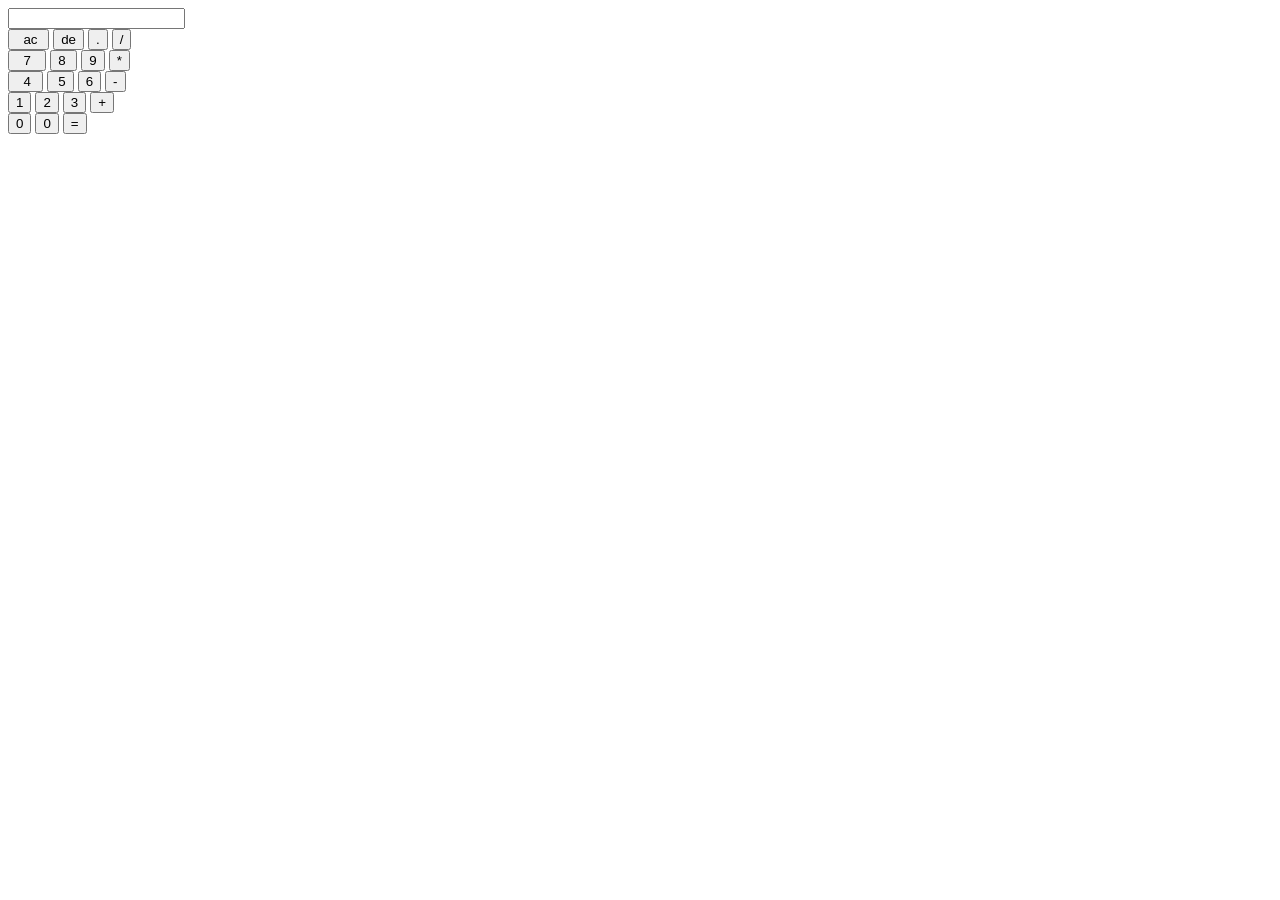
==== calculator/index.html @ e68794bb "Create index.html" ====
<!DOCTYPE html>
<html lang="en">
<head>
    <meta charset="UTF-8">
    <meta name="viewport" content="width=device-width, initial-scale=1.0">
    <title>Document</title>
    <link rel="stylesheet"  href="index.css">
</head>
<body>
    <div class="container">
        <div class="calculater">
           <form>
            <div class="display">
                <input type="text" name="display">
            </div>
            <div>
            <input type="button" value="  ac "  onclick="display.value+=''">
               <input type="button" value="de" onclick="display.value+=display.value.tostring().slice(0,-1)">
                  <input type="button" value="." onclick="display.value+='>'">
                     <input type="button"value="/" onclick="display.value+='/'">
            </div>
               <div>
            <input type="button" value="  7  " onclick="display.value+='7'">
               <input type="button" value="8 " onclick="display.value+='8'">
                  <input type="button" value="9" onclick="display.value+='9'">
                     <input type="button"value="*" onclick="display.value+='*'">
            </div>
             
               <div>
            <input type="button" value="  4 " onclick="display.value+='4'">
               <input type="button" value=" 5" onclick="display.value+='5'">
                  <input type="button" value="6" onclick="display.value+='6'">
                     <input type="button"value="-" onclick="display.value+='-'">
            </div>

            <div>
              <div>
            <input type="button" value="1" onclick="display.value+='1'">
               <input type="button" value="2" onclick="display.value+='2'">
                  <input type="button" value="3" onclick="display.value+='3'">
                     <input type="button"value="+"  onclick="display.value+='+'">
            </div>
            <div>
            <input type="button" value="0" onclick="display.value+='0'">
               <input type="button" value="0" onclick="display.value+='0'">
                  <input type="button" value="=" onclick="display.value+='='">
            </div>
        </form>
        </div>
             
            </div>
             
             









 
</body>
</html>
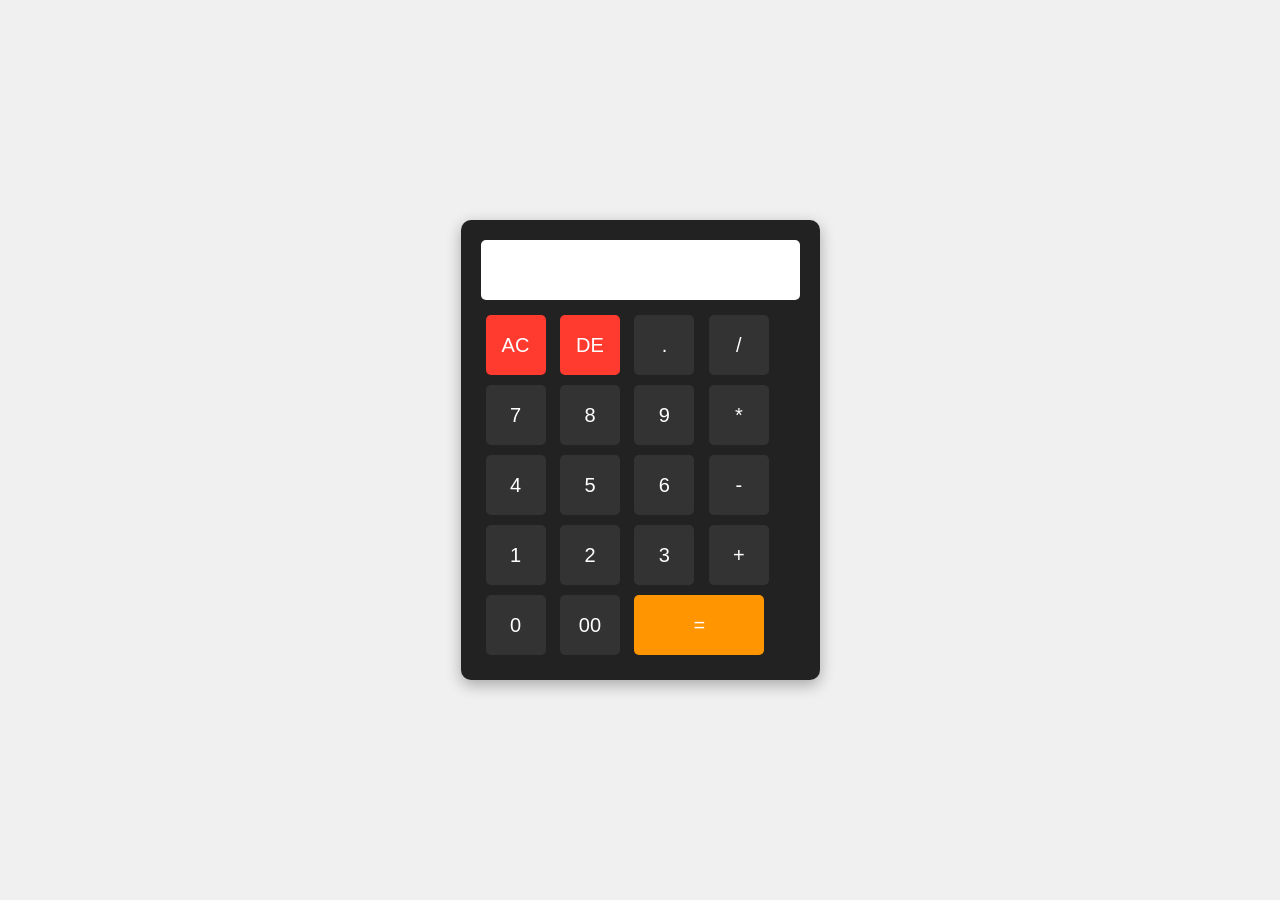
==== commit 40bbd0d3: "Update index.html" ====
--- a/calculator/index.html
+++ b/calculator/index.html
@@ -3,63 +3,110 @@
 <head>
     <meta charset="UTF-8">
     <meta name="viewport" content="width=device-width, initial-scale=1.0">
-    <title>Document</title>
-    <link rel="stylesheet"  href="index.css">
+    <title>Calculator</title>
+    <style>
+        body {
+            display: flex;
+            justify-content: center;
+            align-items: center;
+            height: 100vh;
+            background: #f0f0f0;
+            font-family: Arial, sans-serif;
+            margin: 0;
+        }
+        .calculator {
+            background: #222;
+            padding: 20px;
+            border-radius: 10px;
+            box-shadow: 0 5px 15px rgba(0,0,0,0.3);
+        }
+        .display input {
+            width: 100%;
+            height: 60px;
+            font-size: 24px;
+            text-align: right;
+            margin-bottom: 10px;
+            padding: 10px;
+            border: none;
+            border-radius: 5px;
+            box-sizing: border-box;
+            background: #fff;
+            outline: none;
+        }
+        input[type="button"] {
+            width: 60px;
+            height: 60px;
+            margin: 5px;
+            font-size: 20px;
+            border: none;
+            border-radius: 5px;
+            cursor: pointer;
+            background: #333;
+            color: white;
+            transition: 0.2s;
+        }
+        input[type="button"]:hover {
+            background: #444;
+        }
+        /* تعديل تصميم زر اليساوي ليأخذ مساحة أكبر ويظهر باللون البرتقالي */
+        input[value="="] {
+            background: #ff9500;
+            width: 130px;
+        }
+        input[value="="]:hover {
+            background: #ffaa33;
+        }
+        input[value="AC"], input[value="DE"] {
+            background: #ff3b30;
+        }
+        input[value="AC"]:hover, input[value="DE"]:hover {
+            background: #ff5c52;
+        }
+    </style>
 </head>
 <body>
     <div class="container">
-        <div class="calculater">
-           <form>
+        <div class="calculator">
+           <form name="calc">
             <div class="display">
-                <input type="text" name="display">
+                <input type="text" name="display" readonly>
             </div>
+            
             <div>
-            <input type="button" value="  ac "  onclick="display.value+=''">
-               <input type="button" value="de" onclick="display.value+=display.value.tostring().slice(0,-1)">
-                  <input type="button" value="." onclick="display.value+='>'">
-                     <input type="button"value="/" onclick="display.value+='/'">
-            </div>
-               <div>
-            <input type="button" value="  7  " onclick="display.value+='7'">
-               <input type="button" value="8 " onclick="display.value+='8'">
-                  <input type="button" value="9" onclick="display.value+='9'">
-                     <input type="button"value="*" onclick="display.value+='*'">
-            </div>
-             
-               <div>
-            <input type="button" value="  4 " onclick="display.value+='4'">
-               <input type="button" value=" 5" onclick="display.value+='5'">
-                  <input type="button" value="6" onclick="display.value+='6'">
-                     <input type="button"value="-" onclick="display.value+='-'">
+                <input type="button" value="AC" onclick="calc.display.value=''">
+                <input type="button" value="DE" onclick="calc.display.value=calc.display.value.toString().slice(0,-1)">
+                <input type="button" value="." onclick="calc.display.value+='.'">
+                <input type="button" value="/" onclick="calc.display.value+='/'">
             </div>
 
             <div>
-              <div>
-            <input type="button" value="1" onclick="display.value+='1'">
-               <input type="button" value="2" onclick="display.value+='2'">
-                  <input type="button" value="3" onclick="display.value+='3'">
-                     <input type="button"value="+"  onclick="display.value+='+'">
+                <input type="button" value="7" onclick="calc.display.value+='7'">
+                <input type="button" value="8" onclick="calc.display.value+='8'">
+                <input type="button" value="9" onclick="calc.display.value+='9'">
+                <input type="button" value="*" onclick="calc.display.value+='*'">
             </div>
+             
             <div>
-            <input type="button" value="0" onclick="display.value+='0'">
-               <input type="button" value="0" onclick="display.value+='0'">
-                  <input type="button" value="=" onclick="display.value+='='">
+                <input type="button" value="4" onclick="calc.display.value+='4'">
+                <input type="button" value="5" onclick="calc.display.value+='5'">
+                <input type="button" value="6" onclick="calc.display.value+='6'">
+                <input type="button" value="-" onclick="calc.display.value+='-'">
+            </div>
+
+            <div>
+                <input type="button" value="1" onclick="calc.display.value+='1'">
+                <input type="button" value="2" onclick="calc.display.value+='2'">
+                <input type="button" value="3" onclick="calc.display.value+='3'">
+                <input type="button" value="+" onclick="calc.display.value+='+'">
+            </div>
+
+            <div>
+                <input type="button" value="0" onclick="calc.display.value+='0'">
+                <input type="button" value="00" onclick="calc.display.value+='00'">
+                <input type="button" value="=" onclick="try{calc.display.value=eval(calc.display.value)}catch{calc.display.value='Error'}">
             </div>
         </form>
         </div>
-             
-            </div>
-             
-             
-
-
-
-
-
-
-
-
-
- 
+    </div>
 </body>
 </html>
